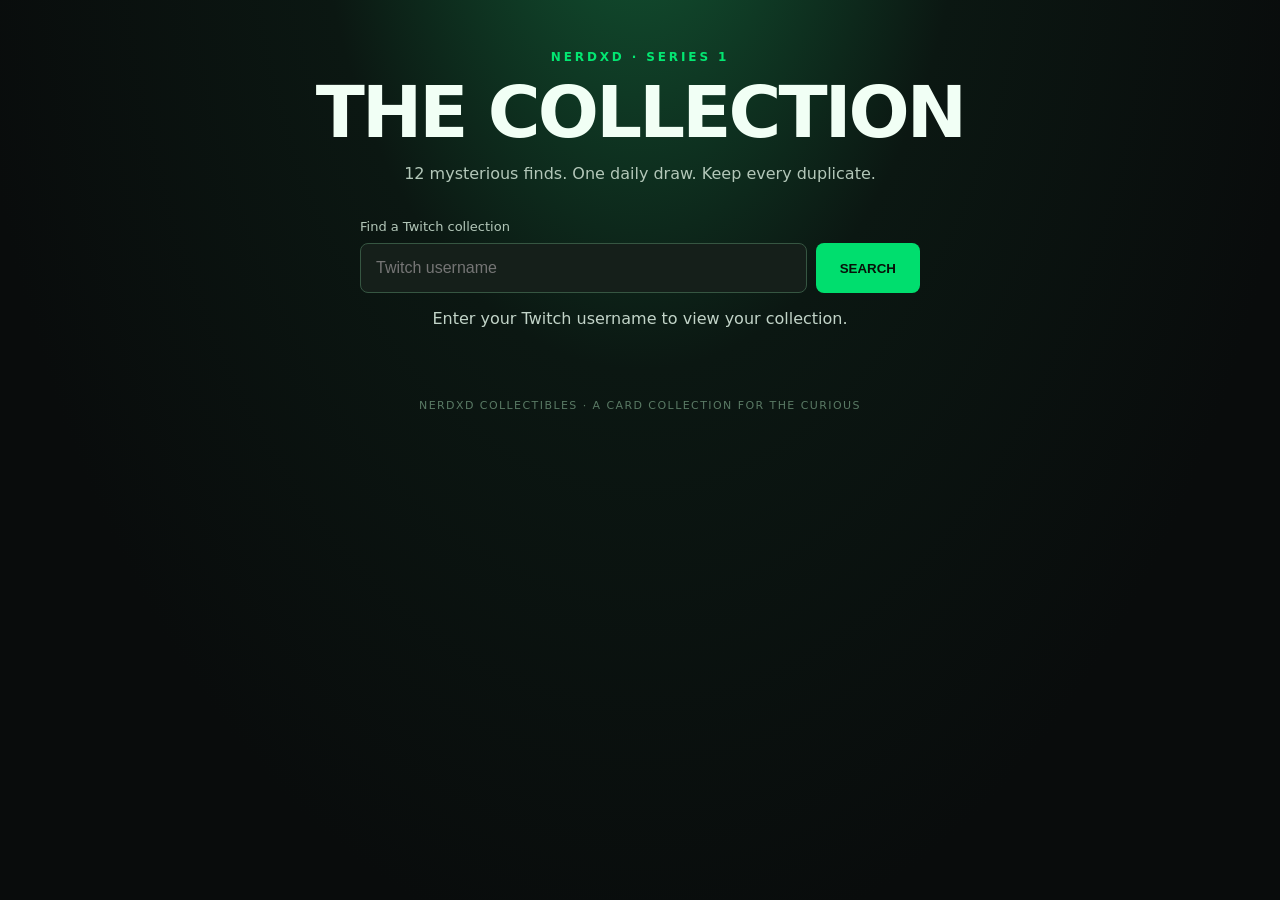
==== collection/index.html @ b598e59b "Add files via upload" ====
<!doctype html><html lang="en"><head><meta charset="utf-8"><meta name="viewport" content="width=device-width, initial-scale=1"><title>NerdXD Collectibles | Series 1</title><link rel="stylesheet" href="style.css?v=1"></head><body><main class="shell"><header><div class="eyebrow">NERDXD · SERIES 1</div><h1>THE COLLECTION</h1><p>12 mysterious finds. One daily draw. Keep every duplicate.</p></header><form id="search"><label for="username">Find a Twitch collection</label><div class="searchrow"><input id="username" maxlength="25" autocomplete="off" placeholder="Twitch username" required pattern="[A-Za-z0-9_]{1,25}"><button type="submit">SEARCH</button></div></form><p id="message" role="status" aria-live="polite">Enter your Twitch username to view your collection.</p><section id="results" hidden><div class="summary"><div><span class="sub">VIEWER</span><strong id="viewer"></strong></div><div><span class="sub">DISCOVERED</span><strong id="unique"></strong></div><div><span class="sub">TOTAL</span><strong id="total"></strong></div><div><span class="sub">DUPLICATES</span><strong id="duplicates"></strong></div></div><div id="grid" class="grid"></div></section><footer>NERDXD COLLECTIBLES · A CARD COLLECTION FOR THE CURIOUS</footer></main><dialog id="detail"><button id="close" class="close" aria-label="Close">×</button><img id="detailImage" alt=""><h2 id="detailTitle"></h2><p id="detailMeta"></p></dialog><script src="app.js?v=1"></script></body></html>
---- collection/style.css ----
:root{color-scheme:dark;font-family:system-ui,'Segoe UI',Arial,sans-serif;background:#090c0c;color:#f1fff5}*{box-sizing:border-box}body{margin:0;background:radial-gradient(ellipse at 50% -20%,#135b36 0%,#0b1712 36%,#090c0c 75%);min-height:100vh}.shell{max-width:1120px;margin:auto;padding:50px 24px}header{text-align:center;margin-bottom:36px}.eyebrow{color:#03e772;letter-spacing:.24em;font-size:12px;font-weight:800}h1{margin:12px 0;font-size:clamp(32px,7vw,72px);line-height:1;letter-spacing:-.04em}header p{color:#b3c7b9}form{max-width:560px;margin:30px auto 12px}label{display:block;font-size:13px;color:#b3c7b9;margin-bottom:9px}.searchrow{display:flex;gap:9px}input{background:#151f1a;border:1px solid #365642;border-radius:8px;color:white;padding:15px;width:100%;font-size:16px;min-width:0}input:focus{outline:2px solid #00ed78}button{cursor:pointer;background:#00de6e;color:#071109;font-weight:900;border:0;border-radius:8px;padding:12px 24px}button:hover{background:#43ffa0}#message{text-align:center;color:#c2d4c8;min-height:25px}.summary{display:grid;grid-template-columns:repeat(4,1fr);gap:12px;background:#132019;border:1px solid #284333;padding:18px;border-radius:12px;margin:30px 0}.summary>div{display:flex;flex-direction:column;gap:7px}.sub{font-size:11px;color:#91ad9a;letter-spacing:.13em}.summary strong{font-size:22px;overflow-wrap:anywhere}.grid{display:grid;grid-template-columns:repeat(4,minmax(0,1fr));gap:22px}.card{background:#141b18;border-radius:13px;overflow:hidden;border:1px solid #304237;text-align:left;padding:0;color:inherit;transition:transform .2s,box-shadow .2s;width:100%}.card:focus-visible{outline:3px solid #00ed78}.card:hover{transform:translateY(-5px);box-shadow:0 8px 25px #0009}.card img{width:100%;aspect-ratio:1626/1951;object-fit:cover;display:block}.card.locked img{filter:grayscale(1) brightness(.21)}.info{padding:12px}.info strong{display:block;font-size:14px}.info small{display:block;color:#a9beb0;margin-top:5px}.common{border-color:#425e4a}.uncommon{border-color:#498cba}.rare{border-color:#ab86e5}.legendary{border-color:#f8a63c}footer{text-align:center;color:#597964;font-size:11px;letter-spacing:.13em;margin:65px 0 10px}dialog{background:#121b17;border:1px solid #00de6e;color:white;border-radius:12px;max-height:92vh;max-width:min(600px,94vw);padding:20px;text-align:center}dialog::backdrop{background:#000c}dialog img{display:block;width:auto;max-width:100%;max-height:70vh;margin:auto}.close{position:absolute;right:5px;top:5px;padding:4px 12px;font-size:25px}#detailTitle{margin-bottom:4px}#detailMeta{color:#aac5b2}@media(max-width:750px){.grid{grid-template-columns:repeat(2,minmax(0,1fr));gap:12px}.summary{grid-template-columns:repeat(2,1fr)}.shell{padding:24px 14px}.searchrow button{padding:12px}}
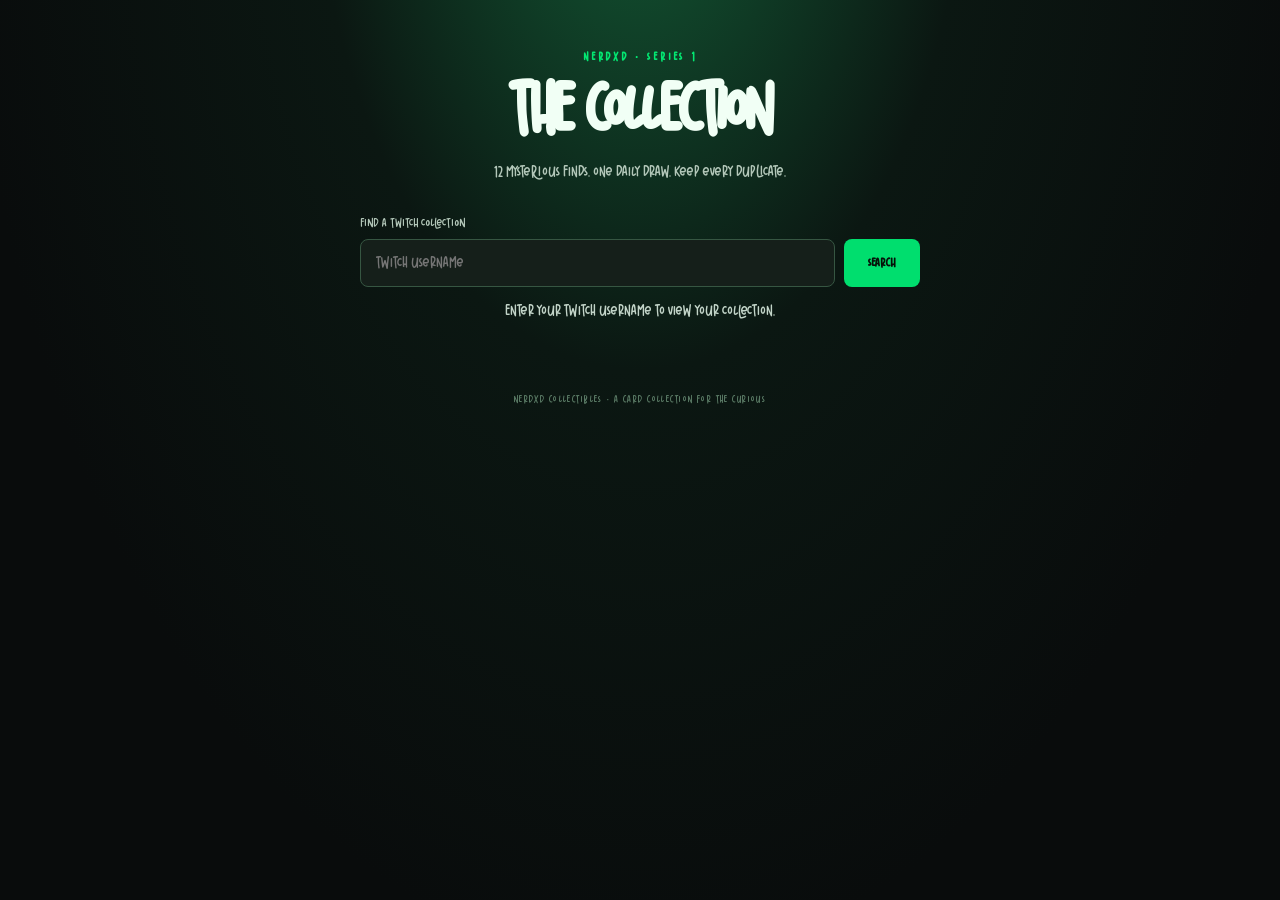
==== commit 02ee4b44: "Change stylesheet version from v1 to v2 Updated the stylesheet version in the HTML file." ====
--- a/collection/index.html
+++ b/collection/index.html
@@ -1 +1 @@
-<!doctype html><html lang="en"><head><meta charset="utf-8"><meta name="viewport" content="width=device-width, initial-scale=1"><title>NerdXD Collectibles | Series 1</title><link rel="stylesheet" href="style.css?v=1"></head><body><main class="shell"><header><div class="eyebrow">NERDXD · SERIES 1</div><h1>THE COLLECTION</h1><p>12 mysterious finds. One daily draw. Keep every duplicate.</p></header><form id="search"><label for="username">Find a Twitch collection</label><div class="searchrow"><input id="username" maxlength="25" autocomplete="off" placeholder="Twitch username" required pattern="[A-Za-z0-9_]{1,25}"><button type="submit">SEARCH</button></div></form><p id="message" role="status" aria-live="polite">Enter your Twitch username to view your collection.</p><section id="results" hidden><div class="summary"><div><span class="sub">VIEWER</span><strong id="viewer"></strong></div><div><span class="sub">DISCOVERED</span><strong id="unique"></strong></div><div><span class="sub">TOTAL</span><strong id="total"></strong></div><div><span class="sub">DUPLICATES</span><strong id="duplicates"></strong></div></div><div id="grid" class="grid"></div></section><footer>NERDXD COLLECTIBLES · A CARD COLLECTION FOR THE CURIOUS</footer></main><dialog id="detail"><button id="close" class="close" aria-label="Close">×</button><img id="detailImage" alt=""><h2 id="detailTitle"></h2><p id="detailMeta"></p></dialog><script src="app.js?v=1"></script></body></html>
+<!doctype html><html lang="en"><head><meta charset="utf-8"><meta name="viewport" content="width=device-width, initial-scale=1"><title>NerdXD Collectibles | Series 1</title><link rel="stylesheet" href="style.css?v=2"></head><body><main class="shell"><header><div class="eyebrow">NERDXD · SERIES 1</div><h1>THE COLLECTION</h1><p>12 mysterious finds. One daily draw. Keep every duplicate.</p></header><form id="search"><label for="username">Find a Twitch collection</label><div class="searchrow"><input id="username" maxlength="25" autocomplete="off" placeholder="Twitch username" required pattern="[A-Za-z0-9_]{1,25}"><button type="submit">SEARCH</button></div></form><p id="message" role="status" aria-live="polite">Enter your Twitch username to view your collection.</p><section id="results" hidden><div class="summary"><div><span class="sub">VIEWER</span><strong id="viewer"></strong></div><div><span class="sub">DISCOVERED</span><strong id="unique"></strong></div><div><span class="sub">TOTAL</span><strong id="total"></strong></div><div><span class="sub">DUPLICATES</span><strong id="duplicates"></strong></div></div><div id="grid" class="grid"></div></section><footer>NERDXD COLLECTIBLES · A CARD COLLECTION FOR THE CURIOUS</footer></main><dialog id="detail"><button id="close" class="close" aria-label="Close">×</button><img id="detailImage" alt=""><h2 id="detailTitle"></h2><p id="detailMeta"></p></dialog><script src="app.js?v=1"></script></body></html>
--- a/collection/style.css
+++ b/collection/style.css
@@ -1 +1,281 @@
-:root{color-scheme:dark;font-family:system-ui,'Segoe UI',Arial,sans-serif;background:#090c0c;color:#f1fff5}*{box-sizing:border-box}body{margin:0;background:radial-gradient(ellipse at 50% -20%,#135b36 0%,#0b1712 36%,#090c0c 75%);min-height:100vh}.shell{max-width:1120px;margin:auto;padding:50px 24px}header{text-align:center;margin-bottom:36px}.eyebrow{color:#03e772;letter-spacing:.24em;font-size:12px;font-weight:800}h1{margin:12px 0;font-size:clamp(32px,7vw,72px);line-height:1;letter-spacing:-.04em}header p{color:#b3c7b9}form{max-width:560px;margin:30px auto 12px}label{display:block;font-size:13px;color:#b3c7b9;margin-bottom:9px}.searchrow{display:flex;gap:9px}input{background:#151f1a;border:1px solid #365642;border-radius:8px;color:white;padding:15px;width:100%;font-size:16px;min-width:0}input:focus{outline:2px solid #00ed78}button{cursor:pointer;background:#00de6e;color:#071109;font-weight:900;border:0;border-radius:8px;padding:12px 24px}button:hover{background:#43ffa0}#message{text-align:center;color:#c2d4c8;min-height:25px}.summary{display:grid;grid-template-columns:repeat(4,1fr);gap:12px;background:#132019;border:1px solid #284333;padding:18px;border-radius:12px;margin:30px 0}.summary>div{display:flex;flex-direction:column;gap:7px}.sub{font-size:11px;color:#91ad9a;letter-spacing:.13em}.summary strong{font-size:22px;overflow-wrap:anywhere}.grid{display:grid;grid-template-columns:repeat(4,minmax(0,1fr));gap:22px}.card{background:#141b18;border-radius:13px;overflow:hidden;border:1px solid #304237;text-align:left;padding:0;color:inherit;transition:transform .2s,box-shadow .2s;width:100%}.card:focus-visible{outline:3px solid #00ed78}.card:hover{transform:translateY(-5px);box-shadow:0 8px 25px #0009}.card img{width:100%;aspect-ratio:1626/1951;object-fit:cover;display:block}.card.locked img{filter:grayscale(1) brightness(.21)}.info{padding:12px}.info strong{display:block;font-size:14px}.info small{display:block;color:#a9beb0;margin-top:5px}.common{border-color:#425e4a}.uncommon{border-color:#498cba}.rare{border-color:#ab86e5}.legendary{border-color:#f8a63c}footer{text-align:center;color:#597964;font-size:11px;letter-spacing:.13em;margin:65px 0 10px}dialog{background:#121b17;border:1px solid #00de6e;color:white;border-radius:12px;max-height:92vh;max-width:min(600px,94vw);padding:20px;text-align:center}dialog::backdrop{background:#000c}dialog img{display:block;width:auto;max-width:100%;max-height:70vh;margin:auto}.close{position:absolute;right:5px;top:5px;padding:4px 12px;font-size:25px}#detailTitle{margin-bottom:4px}#detailMeta{color:#aac5b2}@media(max-width:750px){.grid{grid-template-columns:repeat(2,minmax(0,1fr));gap:12px}.summary{grid-template-columns:repeat(2,1fr)}.shell{padding:24px 14px}.searchrow button{padding:12px}}
+
+/* NERDXD COLLECTIBLES — COLLECTION VIEWER */
+/* Brownist Font Edition */
+
+@font-face {
+  font-family: "Brownist";
+  src: url("../overlay/fonts/Brownist.woff2") format("woff2");
+  font-weight: 400;
+  font-style: normal;
+  font-display: swap;
+}
+
+:root {
+  color-scheme: dark;
+  font-family: "Brownist", "Segoe UI", Arial, sans-serif;
+  background: #090c0c;
+  color: #f1fff5;
+}
+
+* {
+  box-sizing: border-box;
+}
+
+body {
+  margin: 0;
+  font-family: "Brownist", "Segoe UI", Arial, sans-serif;
+  background: radial-gradient(
+    ellipse at 50% -20%,
+    #135b36 0%,
+    #0b1712 36%,
+    #090c0c 75%
+  );
+  min-height: 100vh;
+}
+
+.shell {
+  max-width: 1120px;
+  margin: auto;
+  padding: 50px 24px;
+}
+
+header {
+  text-align: center;
+  margin-bottom: 36px;
+}
+
+.eyebrow {
+  color: #03e772;
+  letter-spacing: .24em;
+  font-size: 12px;
+  font-weight: 800;
+}
+
+h1 {
+  margin: 12px 0;
+  font-size: clamp(32px, 7vw, 72px);
+  line-height: 1;
+  letter-spacing: -.04em;
+}
+
+header p {
+  color: #b3c7b9;
+}
+
+form {
+  max-width: 560px;
+  margin: 30px auto 12px;
+}
+
+label {
+  display: block;
+  font-size: 13px;
+  color: #b3c7b9;
+  margin-bottom: 9px;
+}
+
+.searchrow {
+  display: flex;
+  gap: 9px;
+}
+
+input {
+  background: #151f1a;
+  border: 1px solid #365642;
+  border-radius: 8px;
+  color: white;
+  padding: 15px;
+  width: 100%;
+  font-size: 16px;
+  min-width: 0;
+  font-family: inherit;
+}
+
+input:focus {
+  outline: 2px solid #00ed78;
+}
+
+button {
+  cursor: pointer;
+  background: #00de6e;
+  color: #071109;
+  font-family: inherit;
+  font-weight: 900;
+  border: 0;
+  border-radius: 8px;
+  padding: 12px 24px;
+}
+
+button:hover {
+  background: #43ffa0;
+}
+
+#message {
+  text-align: center;
+  color: #c2d4c8;
+  min-height: 25px;
+}
+
+.summary {
+  display: grid;
+  grid-template-columns: repeat(4, 1fr);
+  gap: 12px;
+  background: #132019;
+  border: 1px solid #284333;
+  padding: 18px;
+  border-radius: 12px;
+  margin: 30px 0;
+}
+
+.summary > div {
+  display: flex;
+  flex-direction: column;
+  gap: 7px;
+}
+
+.sub {
+  font-size: 11px;
+  color: #91ad9a;
+  letter-spacing: .13em;
+}
+
+.summary strong {
+  font-size: 22px;
+  overflow-wrap: anywhere;
+}
+
+.grid {
+  display: grid;
+  grid-template-columns: repeat(4, minmax(0, 1fr));
+  gap: 22px;
+}
+
+.card {
+  background: #141b18;
+  border-radius: 13px;
+  overflow: hidden;
+  border: 1px solid #304237;
+  text-align: left;
+  padding: 0;
+  color: inherit;
+  transition: transform .2s, box-shadow .2s;
+  width: 100%;
+}
+
+.card:focus-visible {
+  outline: 3px solid #00ed78;
+}
+
+.card:hover {
+  transform: translateY(-5px);
+  box-shadow: 0 8px 25px #0009;
+}
+
+.card img {
+  width: 100%;
+  aspect-ratio: 1626 / 1951;
+  object-fit: cover;
+  display: block;
+}
+
+.card.locked img {
+  filter: grayscale(1) brightness(.21);
+}
+
+.info {
+  padding: 12px;
+}
+
+.info strong {
+  display: block;
+  font-size: 14px;
+}
+
+.info small {
+  display: block;
+  color: #a9beb0;
+  margin-top: 5px;
+}
+
+.common {
+  border-color: #425e4a;
+}
+
+.uncommon {
+  border-color: #498cba;
+}
+
+.rare {
+  border-color: #ab86e5;
+}
+
+.legendary {
+  border-color: #f8a63c;
+}
+
+footer {
+  text-align: center;
+  color: #597964;
+  font-size: 11px;
+  letter-spacing: .13em;
+  margin: 65px 0 10px;
+}
+
+dialog {
+  background: #121b17;
+  border: 1px solid #00de6e;
+  color: white;
+  border-radius: 12px;
+  max-height: 92vh;
+  max-width: min(600px, 94vw);
+  padding: 20px;
+  text-align: center;
+  font-family: inherit;
+}
+
+dialog::backdrop {
+  background: #000c;
+}
+
+dialog img {
+  display: block;
+  width: auto;
+  max-width: 100%;
+  max-height: 70vh;
+  margin: auto;
+}
+
+.close {
+  position: absolute;
+  right: 5px;
+  top: 5px;
+  padding: 4px 12px;
+  font-size: 25px;
+}
+
+#detailTitle {
+  margin-bottom: 4px;
+}
+
+#detailMeta {
+  color: #aac5b2;
+}
+
+@media (max-width: 750px) {
+  .grid {
+    grid-template-columns: repeat(2, minmax(0, 1fr));
+    gap: 12px;
+  }
+
+  .summary {
+    grid-template-columns: repeat(2, 1fr);
+  }
+
+  .shell {
+    padding: 24px 14px;
+  }
+
+  .searchrow button {
+    padding: 12px;
+  }
+}
